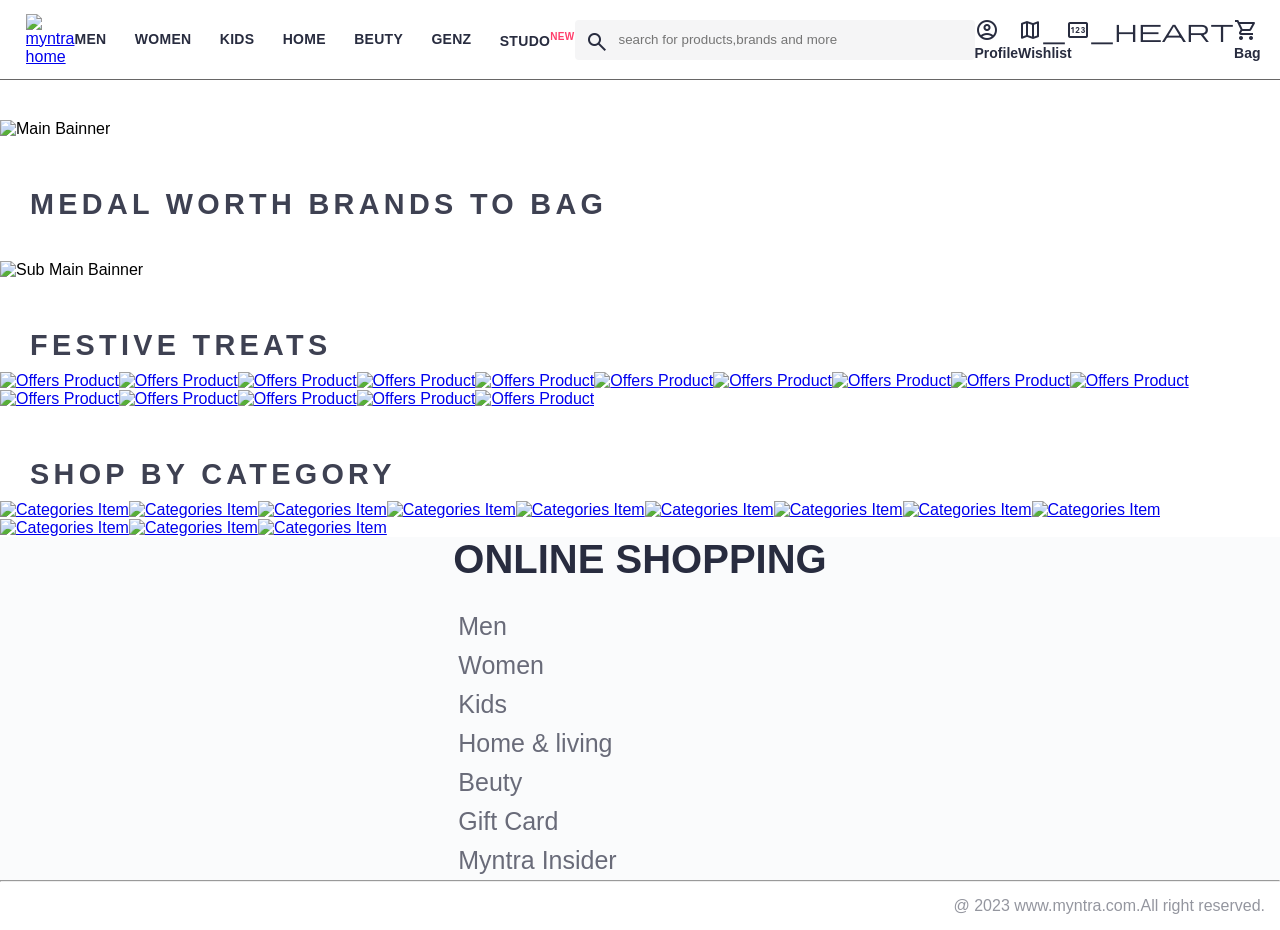
==== index.html @ 8e5c8443 "Rename myntraap.html to index.html" ====
<!DOCTYPE html>
<html lang="en">
   <head> 
      <meta chasert="UTF-8">
      <meta name ="viewport" content ="width=device-width,initial-scale=1.0">
      <link rel="stylesheet"href="index.css">
      <title>Myntra Project Created BY Er.Rishiraj</title>
      <link rel="stylesheet" href="https://fonts.googleapis.com/css2?family=Material+Symbols+Outlined:opsz,wght,FILL,GRAD@24,400,0,0&icon_names=searchaccount_circle" />
   </head>
   <body>
      <header class="header">
         <div class="logo_container"><a href="#"><img class="myntra_home" src="/imgstore/myntra.png"alt="myntra home"></a></div>
         <nav class="nav_bar">
            <a href="#">Men</a>
            <a href="#">Women</a>
            <a href="#">Kids</a>
            <a href="#">Home</a>
            <a href="#">Beuty</a>
            <a href="#">Genz</a>
            <a href="#">Studo<sup>New</sup></a>
         </nav>
         <div class="search_bar">
            <span class="material-symbols-outlined search_icon">search</span>
            <input class="search_input" placeholder="search for products,brands and more">
         </div>
               <div class="action_bar">
                  <div class="action_container">
                     <a href="#"><span class="material-symbols-outlined">account_circle</span>
                   <span class="action_name">Profile</span></a>

                  <div class="action_container">
                    <a href="#"><span class="material-symbols-outlined">map_pin_heart</span>
                  <span class="action_name">Wishlist</span> </a>

                 <div class="action_container">
                    <a href="#"><span class="material-symbols-outlined">shopping_cart</span>            
                  <span class="action_name">Bag</span></a>
            </div>
      </header>
      <main>
         <div Class="Banner_container">
            <img class="bainner_image" src="/imgstore/poster.png"alt="Main Bainner">
         </div>
         <div Class="Category_heading">MEDAL WORTH BRANDS TO BAG </div>

         <div Class="Banner_container2">
            <img class="bainner_image2" src="/imgstore/miniposter.png"alt=" Sub Main Bainner">
         </div>
         <div Class="Category_heading2"> FESTIVE TREATS </div>

         <div class="category_iteam">
            <a href="#"><img class="sale_item" src="/imgstore/mini1.png"alt="Offers Product"></a>
            <a href="#"><img class="sale_item" src="/imgstore/mini2.png"alt="Offers Product"></a>
            <a href="#"><img class="sale_item" src="/imgstore/mini3.png"alt="Offers Product"></a>
            <a href="#"><img class="sale_item" src="/imgstore/mini4.png"alt="Offers Product"></a>
            <a href="#"><img class="sale_item" src="/imgstore/mini5.png"alt="Offers Product"></a>
            <a href="#"><img class="sale_item" src="/imgstore/mini6.png"alt="Offers Product"></a>
            <a href="#"><img class="sale_item" src="/imgstore/mini7.png"alt="Offers Product"></a>
            <a href="#"><img class="sale_item" src="/imgstore/mini8.png"alt="Offers Product"></a>
            <a href="#"><img class="sale_item" src="/imgstore/mini10.png"alt="Offers Product"></a>
            <a href="#"><img class="sale_item" src="/imgstore/mini11.png"alt="Offers Product"></a>
            <a href="#"><img class="sale_item" src="/imgstore/mini12.png"alt="Offers Product"></a>
            <a href="#"><img class="sale_item" src="/imgstore/mini13.png"alt="Offers Product"></a>
            <a href="#"><img class="sale_item" src="/imgstore/mini14.png"alt="Offers Product"></a>
            <a href="#"><img class="sale_item" src="/imgstore/mini15.png"alt="Offers Product"></a>
            <a href="#"><img class="sale_item" src="/imgstore/mini16.png"alt="Offers Product"></a>
            </div>
             <div Class="Category_heading3">SHOP BY CATEGORY</div>
             <div class="category_iteam">
             <a href="#"><img class="category_iteam2" src="/imgstore/cate1.png"alt=" Categories Item"></a>
            <a href="#"><img class="category_iteam2" src="/imgstore/cate2.png"alt=" Categories Item"></a>
            <a href="#"><img class="category_iteam2" src="/imgstore/cate3.png"alt=" Categories Item"></a>
            <a href="#"><img class="category_iteam2" src="/imgstore/cate4.png"alt=" Categories Item"></a>
            <a href="#"><img class="category_iteam2" src="/imgstore/cate5.png"alt=" Categories Item"></a>
            <a href="#"><img class="category_iteam2" src="/imgstore/cate6.png"alt=" Categories Item"></a>
            <a href="#"><img class="category_iteam2" src="/imgstore/cate7.png"alt=" Categories Item"></a>
            <a href="#"><img class="category_iteam2" src="/imgstore/cate8.png"alt=" Categories Item"></a>
            <a href="#"><img class="category_iteam2" src="/imgstore/cate9.png"alt=" Categories Item"></a>
            <a href="#"><img class="category_iteam2" src="/imgstore/cate10.png"alt=" Categories Item"></a>
            <a href="#"><img class="category_iteam2" src="/imgstore/cate11.png"alt=" Categories Item"></a>
            <a href="#"><img class="category_iteam2" src="/imgstore/cate12.png"alt=" Categories Item"></a>
         </div>
      </main>
      <footer>
         <div class="footer_container">
            <div class="footer_coloum">
               <h3> ONLINE SHOPPING </h3>
               <a href="#">Men</a>
               <a href="#">Women</a>
               <a href="#">Kids</a>
               <a href="#">Home & living</a>
               <a href="#">Beuty</a>
               <a href="#">Gift Card</a>
               <a href="#">Myntra Insider</a>
               </div>
         </div>
         <hr>
         <div class="copyright">
            @ 2023 www.myntra.com.All right reserved.
         </div>
      </footer>
   </body>
</html>
---- index.css ----
*{margin:0;
padding:0; 
font-family: Figtree-Regular, -apple-system, BlinkMacSystemFont, Segoe UI, Roboto, Helvetica, Arial, sans-serif;
box-sizing:border-box;
}
.header{
   display: flex;
   background-color:#ffffff;
   height:80px;
   justify-content:space-between;
   align-items:center;
   border-bottom:1px solid #676666;
}
.myntra_home {
   height:50px;
   width:70px;
}
.logo_container{
   margin-left:2%;
}
.action_bar{
   margin-right:2%;
}
.nav_bar{
   display:flex;
   min-width:500px;
   justify-content: space-between; 
   
}
.nav_bar a {
   font-size:14px;
   letter-spacing:.3px;
   color:#282c3f;
   font-weight:700;
   text-transform:uppercase;
   text-decoration: none;
}
.nav_bar a:hover{
   border-bottom:2px solid #f54e77;
}
.nav_bar a sup{
   color:#ff3f6c;
   font-size:10px;
}
.search_bar{
   box-sizing:content-box;
   height:40px;
   min-width:400px;
   display: flex;
   align-items: center;
}
.search_icon{
   height:40px;
   padding:10px;
    background-color:#f5f5f6;
    color:#282c3f;
    font-weight:300;
    border-radius:4px 0 0 4px;
}
.search_input{
   color:#696e79;
   background-color:#f5f5f6;
   flex-grow:1;
   height:40px;
   border:0;
   border-radius:0 4px 4px 0;
}
.action_bar{
   display: flex;
   align-items:center;
}
.action_container{
   display: flex;
   flex-direction:unset;
   align-items: center;
}
.action_container a{
   text-decoration: none;
   font-size:14px;
   color:#282c3f;
   font-weight:700;
}
/* main section*/
.Banner_container,.Banner_container2{
   margin:40px 0;
}
.bainner_image,.bainner_image2{
   width:100%;
}
.Category_heading,.Category_heading2,.Category_heading3{
   text-transform: uppercase;
   color:#3e4152;
   letter-spacing: .15em;
   font-size:1.8em;
   margin :50px 0 10px 30px;
   max-height:5em;
   font-weight:700;
}
.category_iteam{
   display: flex;
   flex-wrap: wrap;
}
.sale_item,.category_iteam2{
   width:250px;
}
.footer_container{
   padding: 30px 0px 40px opx;
   background: #FAFBFC;
   display: flex;
   justify-content: space-evenly;
}
.footer_coloum{
   display: flex;
   flex-direction: column;
}
.footer_coloum h3{
   text-decoration: none;
   color: #282c3f;
   font-size:40px;
   margin-bottom:25px;

}
.footer_coloum a{
   color:#696b79;
   font-size:25px;
   text-decoration: none;
   padding: 5px;
}
.copyright{
   color:#94969f;
   text-align:end;
   padding: 15px;
}
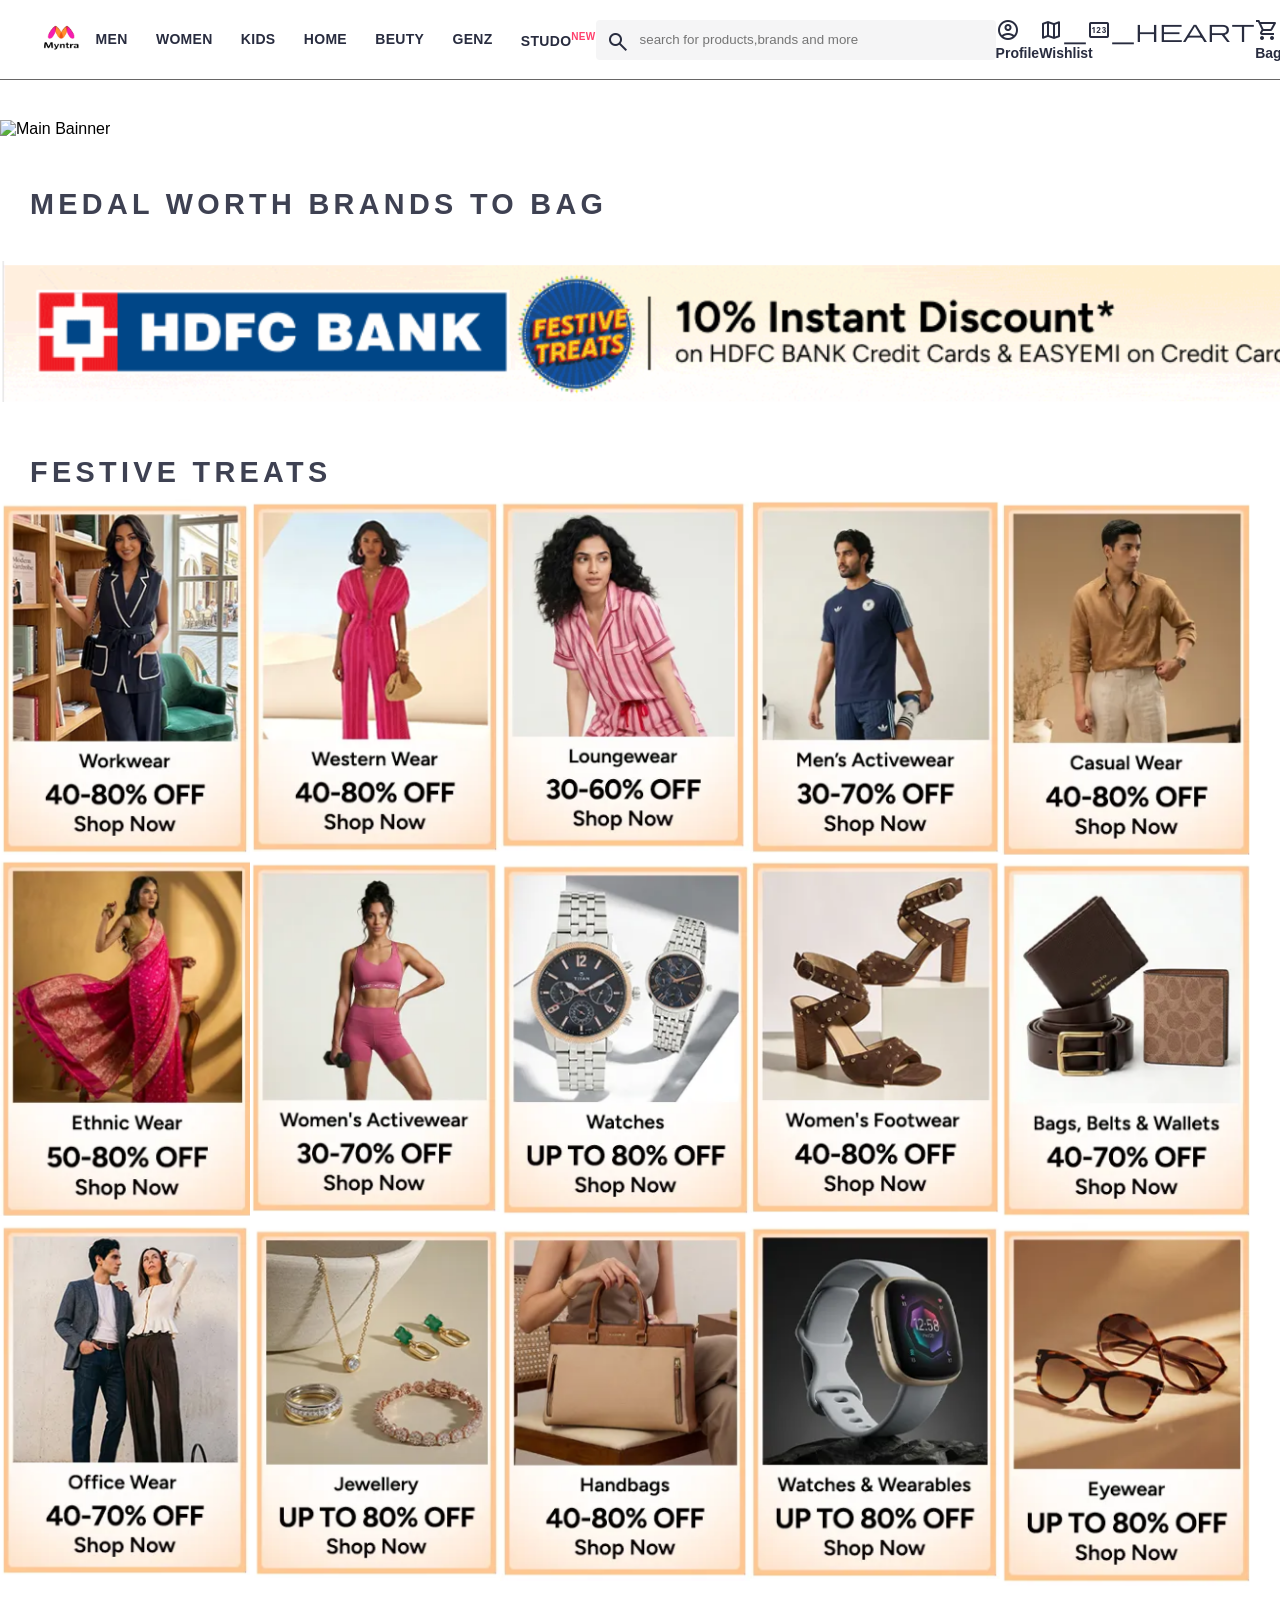
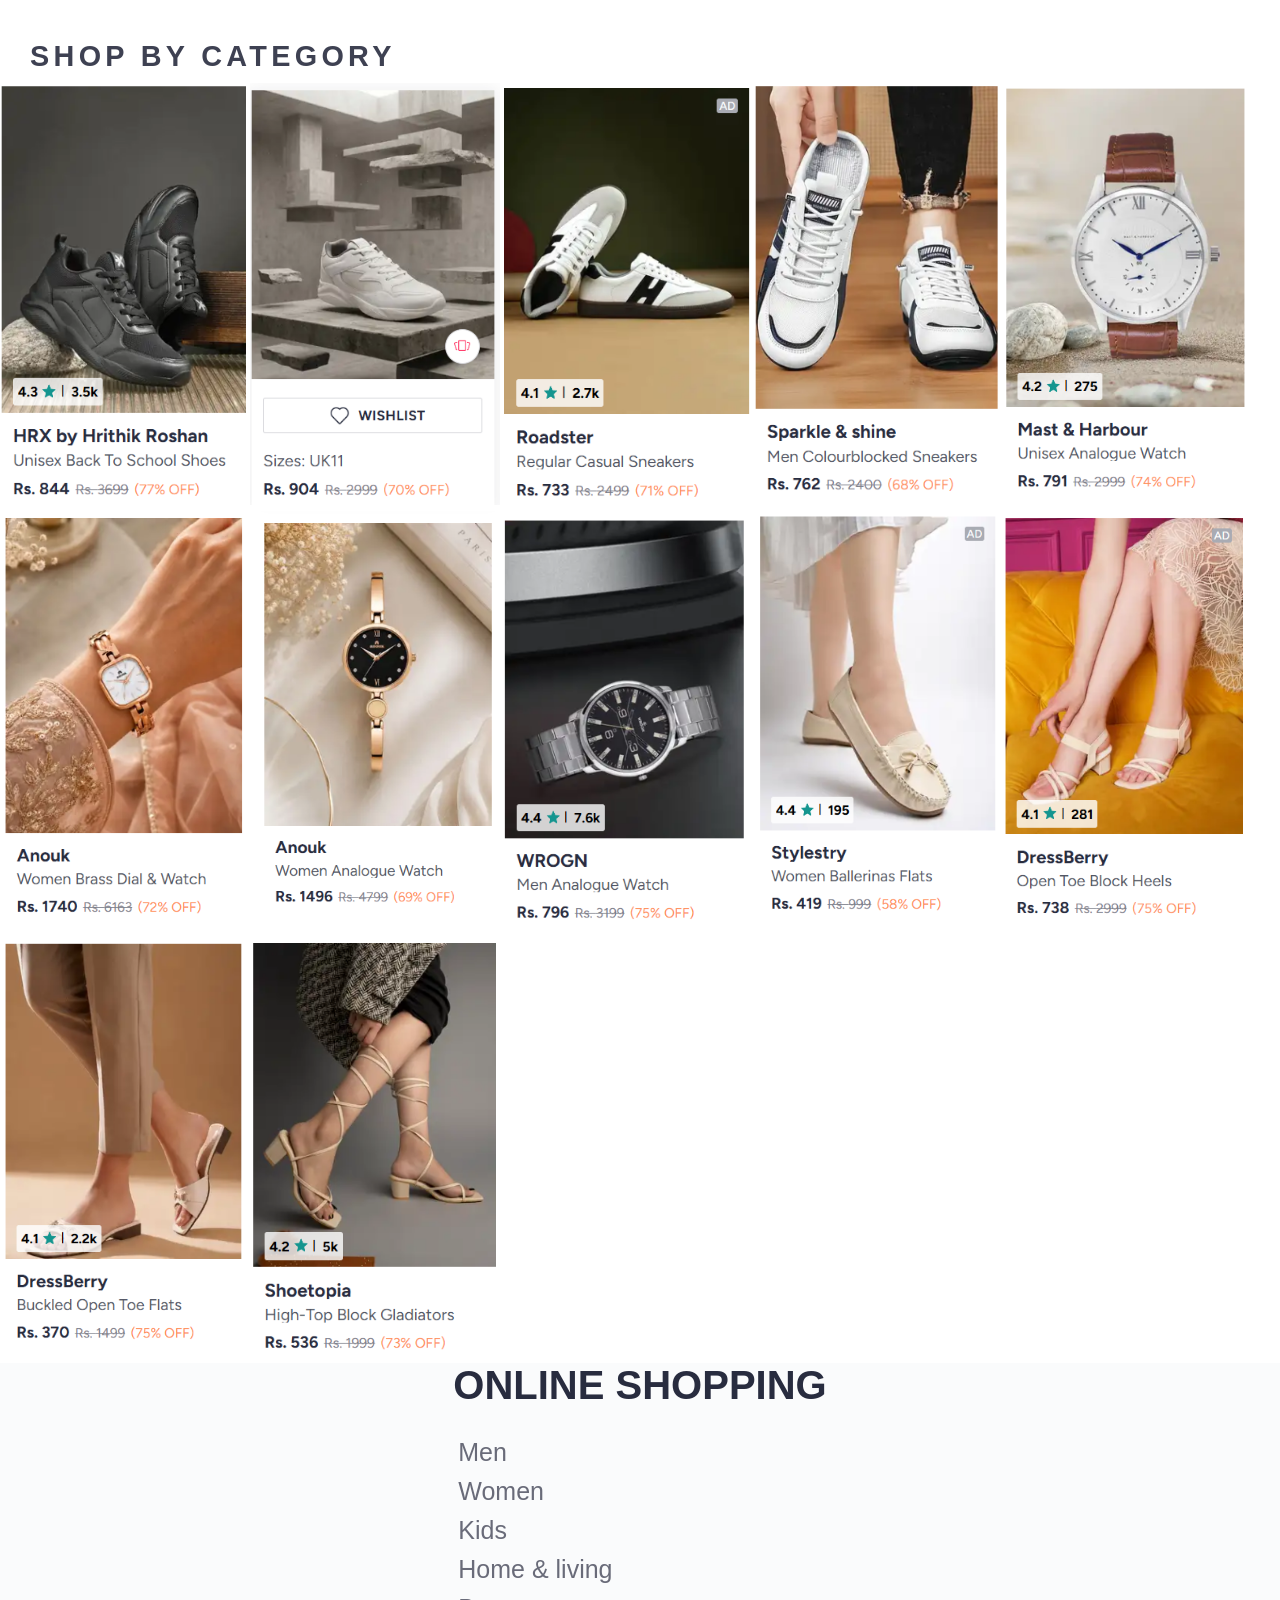
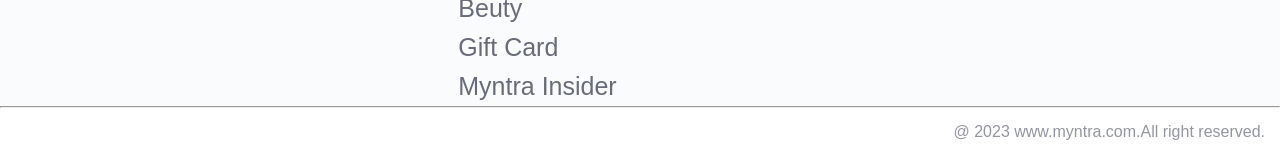
==== commit 6330f520: "Fix image paths and HTML structure in index.html Updated image source paths and corrected HTML struc" ====
--- a/index.html
+++ b/index.html
@@ -9,7 +9,7 @@
    </head>
    <body>
       <header class="header">
-         <div class="logo_container"><a href="#"><img class="myntra_home" src="/imgstore/myntra.png"alt="myntra home"></a></div>
+         <div class="logo_container"><a href="#"><img class="myntra_home" src="myntra.png"alt="myntra home"></a></div>
          <nav class="nav_bar">
             <a href="#">Men</a>
             <a href="#">Women</a>
@@ -39,46 +39,46 @@
       </header>
       <main>
          <div Class="Banner_container">
-            <img class="bainner_image" src="/imgstore/poster.png"alt="Main Bainner">
+            <img class="bainner_image" src="poster.png"alt="Main Bainner">
          </div>
          <div Class="Category_heading">MEDAL WORTH BRANDS TO BAG </div>
 
          <div Class="Banner_container2">
-            <img class="bainner_image2" src="/imgstore/miniposter.png"alt=" Sub Main Bainner">
+            <img class="bainner_image2" src="miniposter.png"alt=" Sub Main Bainner">
          </div>
          <div Class="Category_heading2"> FESTIVE TREATS </div>
 
          <div class="category_iteam">
-            <a href="#"><img class="sale_item" src="/imgstore/mini1.png"alt="Offers Product"></a>
-            <a href="#"><img class="sale_item" src="/imgstore/mini2.png"alt="Offers Product"></a>
-            <a href="#"><img class="sale_item" src="/imgstore/mini3.png"alt="Offers Product"></a>
-            <a href="#"><img class="sale_item" src="/imgstore/mini4.png"alt="Offers Product"></a>
-            <a href="#"><img class="sale_item" src="/imgstore/mini5.png"alt="Offers Product"></a>
-            <a href="#"><img class="sale_item" src="/imgstore/mini6.png"alt="Offers Product"></a>
-            <a href="#"><img class="sale_item" src="/imgstore/mini7.png"alt="Offers Product"></a>
-            <a href="#"><img class="sale_item" src="/imgstore/mini8.png"alt="Offers Product"></a>
-            <a href="#"><img class="sale_item" src="/imgstore/mini10.png"alt="Offers Product"></a>
-            <a href="#"><img class="sale_item" src="/imgstore/mini11.png"alt="Offers Product"></a>
-            <a href="#"><img class="sale_item" src="/imgstore/mini12.png"alt="Offers Product"></a>
-            <a href="#"><img class="sale_item" src="/imgstore/mini13.png"alt="Offers Product"></a>
-            <a href="#"><img class="sale_item" src="/imgstore/mini14.png"alt="Offers Product"></a>
-            <a href="#"><img class="sale_item" src="/imgstore/mini15.png"alt="Offers Product"></a>
-            <a href="#"><img class="sale_item" src="/imgstore/mini16.png"alt="Offers Product"></a>
+            <a href="#"><img class="sale_item" src="mini1.png"alt="Offers Product"></a>
+            <a href="#"><img class="sale_item" src="mini2.png"alt="Offers Product"></a>
+            <a href="#"><img class="sale_item" src="mini3.png"alt="Offers Product"></a>
+            <a href="#"><img class="sale_item" src="mini4.png"alt="Offers Product"></a>
+            <a href="#"><img class="sale_item" src="mini5.png"alt="Offers Product"></a>
+            <a href="#"><img class="sale_item" src="mini6.png"alt="Offers Product"></a>
+            <a href="#"><img class="sale_item" src="mini7.png"alt="Offers Product"></a>
+            <a href="#"><img class="sale_item" src="mini8.png"alt="Offers Product"></a>
+            <a href="#"><img class="sale_item" src="mini10.png"alt="Offers Product"></a>
+            <a href="#"><img class="sale_item" src="mini11.png"alt="Offers Product"></a>
+            <a href="#"><img class="sale_item" src="mini12.png"alt="Offers Product"></a>
+            <a href="#"><img class="sale_item" src="mini13.png"alt="Offers Product"></a>
+            <a href="#"><img class="sale_item" src="mini14.png"alt="Offers Product"></a>
+            <a href="#"><img class="sale_item" src="mini15.png"alt="Offers Product"></a>
+            <a href="#"><img class="sale_item" src="mini16.png"alt="Offers Product"></a>
             </div>
              <div Class="Category_heading3">SHOP BY CATEGORY</div>
              <div class="category_iteam">
-             <a href="#"><img class="category_iteam2" src="/imgstore/cate1.png"alt=" Categories Item"></a>
-            <a href="#"><img class="category_iteam2" src="/imgstore/cate2.png"alt=" Categories Item"></a>
-            <a href="#"><img class="category_iteam2" src="/imgstore/cate3.png"alt=" Categories Item"></a>
-            <a href="#"><img class="category_iteam2" src="/imgstore/cate4.png"alt=" Categories Item"></a>
-            <a href="#"><img class="category_iteam2" src="/imgstore/cate5.png"alt=" Categories Item"></a>
-            <a href="#"><img class="category_iteam2" src="/imgstore/cate6.png"alt=" Categories Item"></a>
-            <a href="#"><img class="category_iteam2" src="/imgstore/cate7.png"alt=" Categories Item"></a>
-            <a href="#"><img class="category_iteam2" src="/imgstore/cate8.png"alt=" Categories Item"></a>
-            <a href="#"><img class="category_iteam2" src="/imgstore/cate9.png"alt=" Categories Item"></a>
-            <a href="#"><img class="category_iteam2" src="/imgstore/cate10.png"alt=" Categories Item"></a>
-            <a href="#"><img class="category_iteam2" src="/imgstore/cate11.png"alt=" Categories Item"></a>
-            <a href="#"><img class="category_iteam2" src="/imgstore/cate12.png"alt=" Categories Item"></a>
+             <a href="#"><img class="category_iteam2" src="cate1.png"alt=" Categories Item"></a>
+            <a href="#"><img class="category_iteam2" src="cate2.png"alt=" Categories Item"></a>
+            <a href="#"><img class="category_iteam2" src="cate3.png"alt=" Categories Item"></a>
+            <a href="#"><img class="category_iteam2" src="cate4.png"alt=" Categories Item"></a>
+            <a href="#"><img class="category_iteam2" src="cate5.png"alt=" Categories Item"></a>
+            <a href="#"><img class="category_iteam2" src="cate6.png"alt=" Categories Item"></a>
+            <a href="#"><img class="category_iteam2" src="cate7.png"alt=" Categories Item"></a>
+            <a href="#"><img class="category_iteam2" src="cate8.png"alt=" Categories Item"></a>
+            <a href="#"><img class="category_iteam2" src="cate9.png"alt=" Categories Item"></a>
+            <a href="#"><img class="category_iteam2" src="cate10.png"alt=" Categories Item"></a>
+            <a href="#"><img class="category_iteam2" src="cate11.png"alt=" Categories Item"></a>
+            <a href="#"><img class="category_iteam2" src="cate12.png"alt=" Categories Item"></a>
          </div>
       </main>
       <footer>
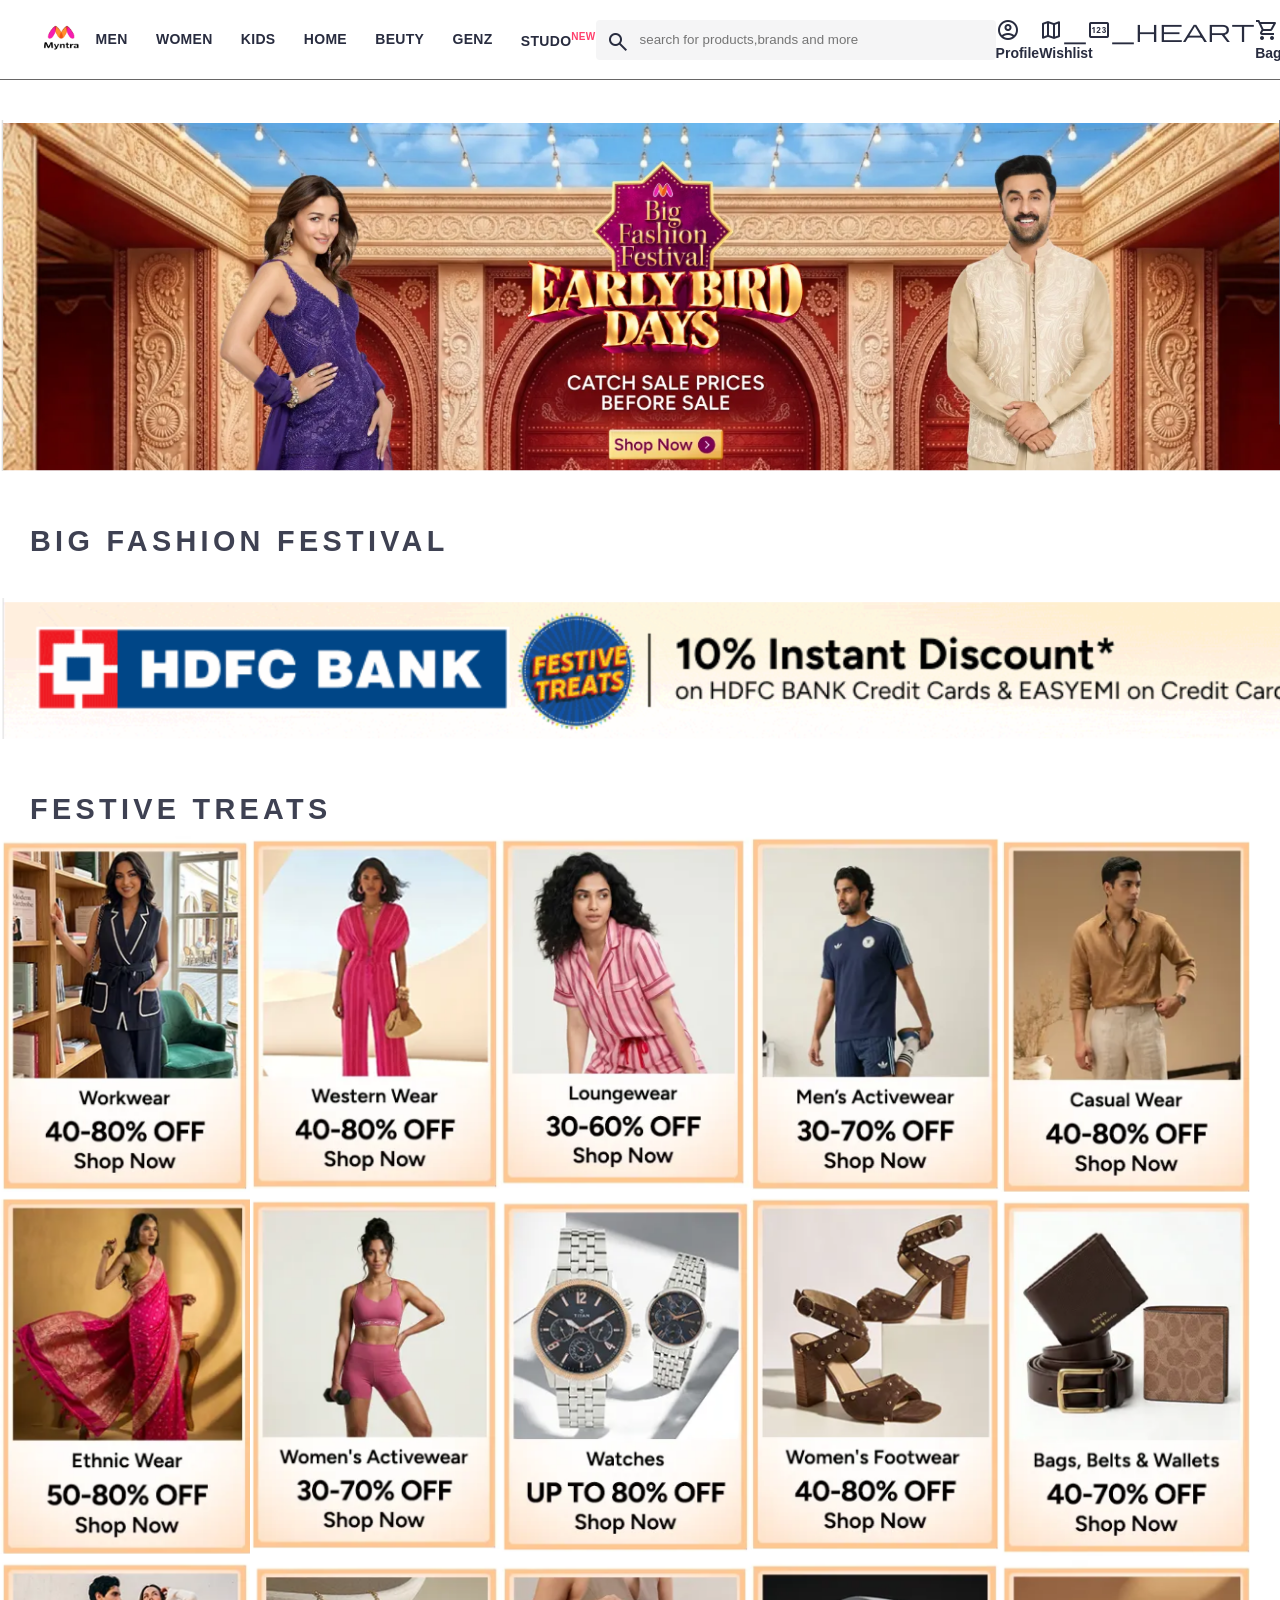
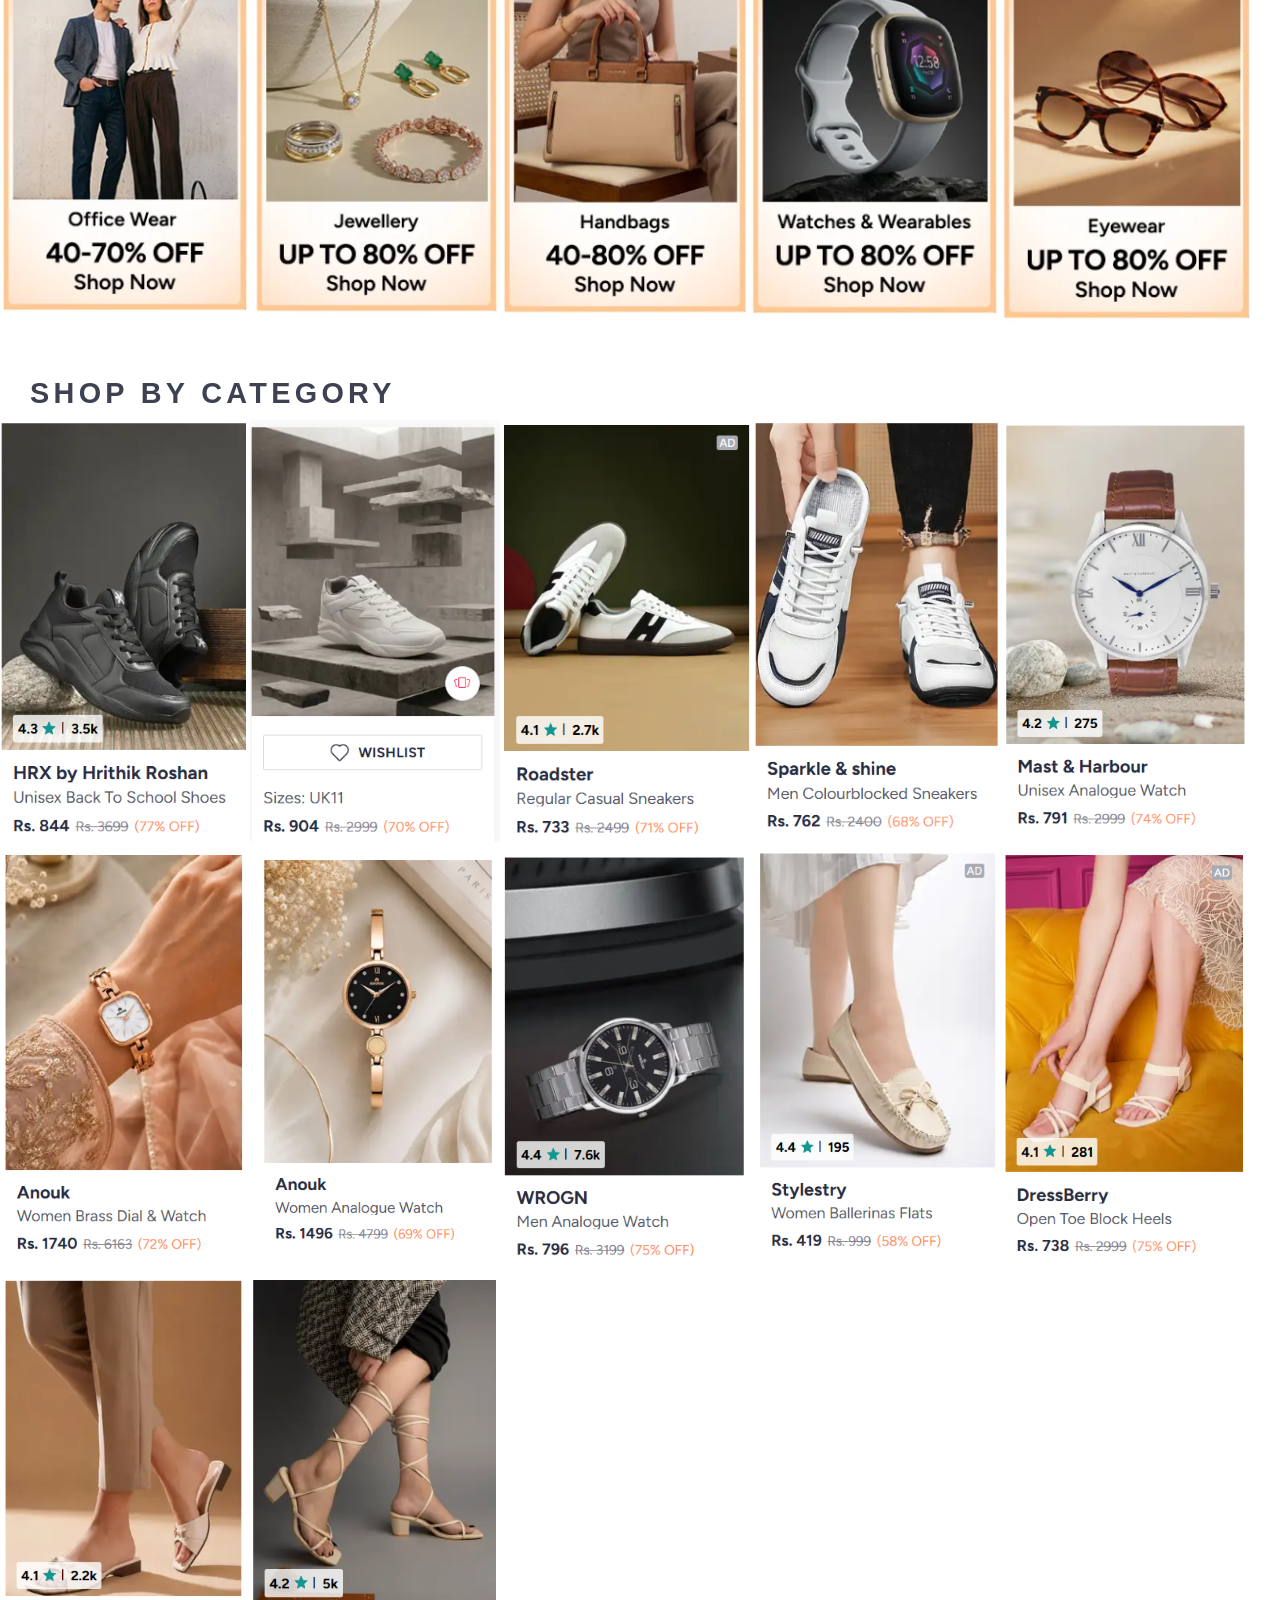
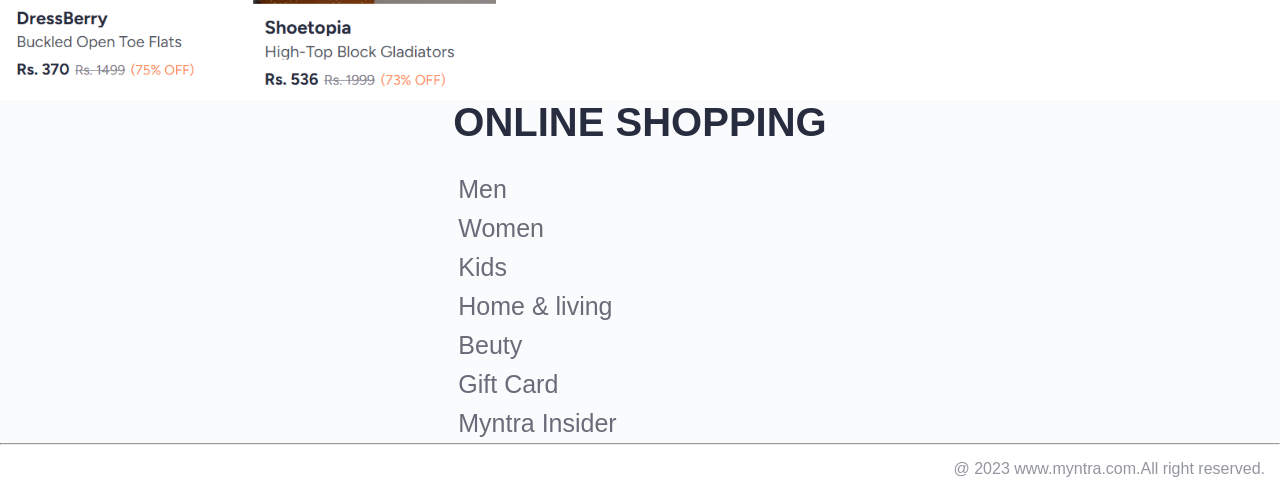
==== commit 67dbd980: "Update index.html" ====
--- a/index.html
+++ b/index.html
@@ -41,7 +41,7 @@
          <div Class="Banner_container">
             <img class="bainner_image" src="poster.png"alt="Main Bainner">
          </div>
-         <div Class="Category_heading">MEDAL WORTH BRANDS TO BAG </div>
+         <div Class="Category_heading">BIG FASHION FESTIVAL </div>
 
          <div Class="Banner_container2">
             <img class="bainner_image2" src="miniposter.png"alt=" Sub Main Bainner">
